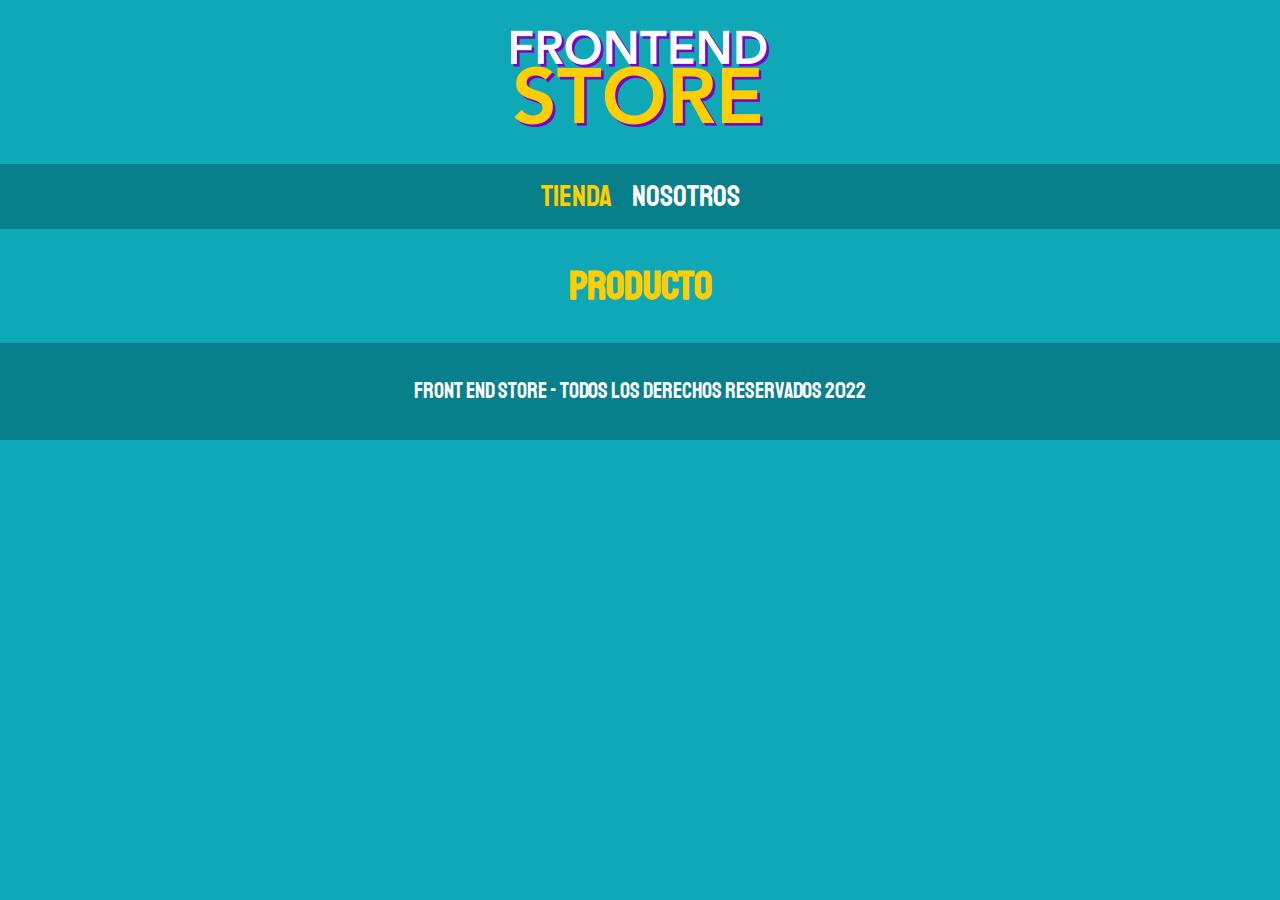
==== productos.html @ ea52cb00 "Primer avance pagina proyecto" ====
<!DOCTYPE html>
<html lang="en">
<head>
    <meta charset="UTF-8">
    <meta http-equiv="X-UA-Compatible" content="IE=edge">
    <meta name="viewport" content="width=device-width, initial-scale=1.0">
    <title>FrontEnd Store</title>
    <link rel="stylesheet" href="css/normalize.css">
    <link rel="preconnect" href="https://fonts.googleapis.com">
    <link rel="preconnect" href="https://fonts.gstatic.com" crossorigin>
    <link href="https://fonts.googleapis.com/css2?family=Staatliches&display=swap" rel="stylesheet">
    <link rel="stylesheet" href="css/style.css">
</head>
<body>
    <header class="header"> 
        <a href="index.html">
            <img class="header__logo" src="img/logo.png" alt="Logotipo">
        </a>
    </header>

    <nav class="navegacion">
        <a class="navegacion__enlace navegacion__enlace--activo" href="index.html">Tienda</a>
        <a class="navegacion__enlace" href="nosotros.html">Nosotros</a>
    </nav>

    <main>
        <h1>Producto</h1>
    </main>


    <footer class="footer">
        <p class="footer__texto">Front End Store - Todos los derechos Reservados 2022</p>
    </footer>

</body>
</html>
---- css/style.css ----
:root{
    --primario:#0FA8B6;
    --primarioOscuro:#07808B;
    --secundario:#FFCE00;
    --SecundarioOscuro:rgb(233,287,2);
    --blanco: #FFF;
    --negro: #000;
    --fuentePrincipal: 'Staatliches', cursive;;
}

html{
    box-sizing: border-box;
    font-size: 62.5%;
    /*scroll-snap-type: y mandatory; /*para hacer efecto roll a seccion especifica*/
}
*, *:before, *:after {
    box-sizing: inherit;
}

/* GLOBALES*/

body{
    background-color: var(--primario);
    font-size: 1.6rem;
    line-height: 1.5; /*interlineado - base de la fuente*/
}

p{
    font-size: 1.8rem;
    font-family:Arial, Helvetica, sans-serif;
    color:var(--blanco);
}

a{
    text-decoration: none;
}

img{
    max-width: 100%;
}

.contenedor{
    max-width: 120rem;
    margin: 0 auto;
}

h1,h2,h3 {
    text-align: center;
    color: var(--secundario);
    font-family: var(--fuentePrincipal);
}

h1{
    font-size: 4rem;
}

h2{
    font-size: 3.2rem;
}

h3{
    font-size: 2.4rem;
}

/*HEADER*/

.header{
    display: flex;
    justify-content: center;
}

.header__logo{
    margin: 3rem 0;
}

/*FOOTER*/
.footer{
    background-color: var(--primarioOscuro);
    padding: 1rem 0;
    margin-top: 2rem;
}

.footer__texto{
    font-family: var(--fuentePrincipal);
    font-size: 2.2rem;
    text-align: center;
}

/*NAVEGACION*/

.navegacion{ /*bloque*/
    display: flex;
    justify-content: center;
    background-color: var(--primarioOscuro);
    padding: 1rem 0;
    gap: 2rem; /*separa los elementos de la navegacion, forma nueva, ojo soporte navegadores*/
}

.navegacion__enlace{ /*elemento*/
    color:var(--blanco);
    font-family: var(--fuentePrincipal);
    font-size: 3rem;
    /*margin-right: 2rem; /*forma antigua*/
}

/*.navegacion__enlac:last-of-type{
    margin-right: 0; /*forma antigua
}*/

.navegacion__enlace--activo,.navegacion__enlace:hover { /*modificador -activo*/
    color: var(--secundario);
}

/*GRID*/
.grid{
    display: grid;
    grid-template-columns: repeat(2, 1fr);
    gap: 2rem;
}

@media (min-width: 768px) {
    .grid{
        grid-template-columns:repeat(3, 1fr);
    }
}

/*PRODUCTOS*/

.producto{
    background-color: var(--primarioOscuro);
    padding: 1rem;
}

.producto__imagen{
    width: 100%;
}

.producto__nombre{
    font-size: 4rem;
}
.producto__precio{
    font-size: 2.8rem;
    color:var(--secundario)
}

.producto__nombre, .producto__precio{
    text-align: center;
    font-family: var(--fuentePrincipal);
    margin: 1rem 0;
    line-height: 1.2;
}

/*GRAFICOS*/
.grafico{
    min-height: 30rem;
    background-repeat: no-repeat; /*no repetir la imagen en el recuadro por default*/
    background-size: cover; /*cubrir todo el recuadro con la imagen*/
    grid-column: 1 / 3;
}

.grafico--camisas{
    grid-row: 2 / 3;
    background-image: url(../img/grafico1.jpg);
}

.grafico--node{
    background-image: url(../img/grafico2.jpg);
    grid-row: 8 / 9;
} 

@media (min-width: 768px) {
    .grafico--node{
        grid-row: 5 / 6;
        grid-column: 2 / -1;
    }    
}

/**NOSOTROS**/
.nosotros__contenido{
    margin-left: 1rem;
}
.nosotros{
    display: grid;
    grid-template-rows: repeat(2, auto);
}

@media (min-width: 768px) {
    .nosotros{
        grid-template-columns: repeat(2, 1fr);
        column-gap: 2rem;
    }   
}

.nosotros__imagen{
    grid-row: 1 / 2;
    width: 100%;
    margin-right: 1rem;
}

@media (min-width: 768px) {
    .nosotros__imagen{
        grid-column: 2 / 3;
    }   
}

/*BLOQUES*/

.bloques{
    display: grid;
    grid-template-columns: repeat(2, 1fr);
    gap: 2rem;

}

@media (min-width: 768px) {
    .bloques{
        grid-template-columns: repeat(4, auto);
    }
    
}

.bloque{
    text-align: center;
}

.bloque__titulo{
    margin:0:
}

.bloque__imagen{
    width:100%;
}
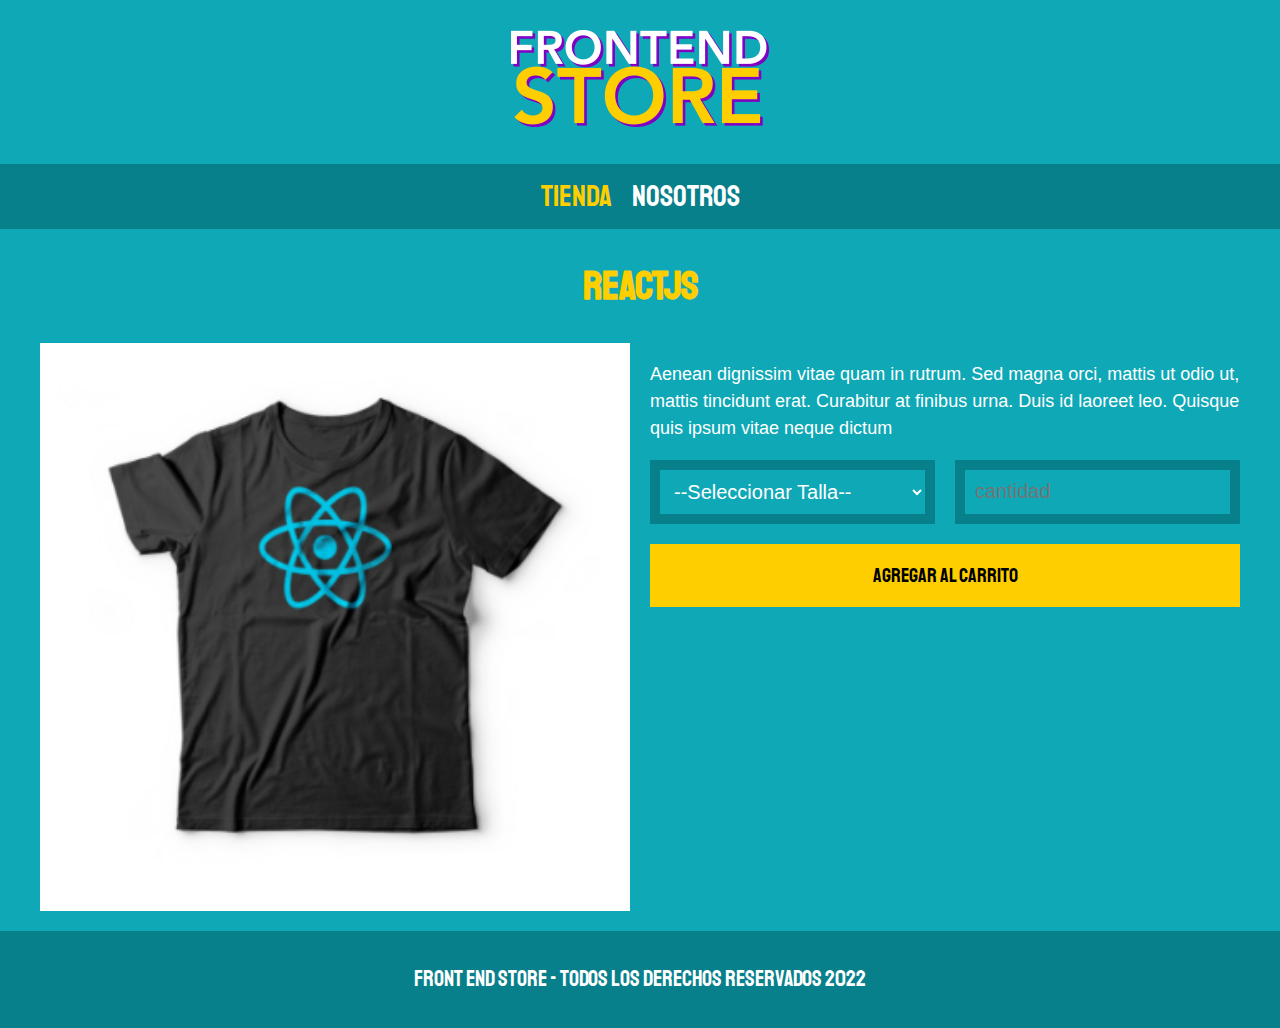
==== commit a4a418bd: "Complemento pagina producto" ====
--- a/productos.html
+++ b/productos.html
@@ -23,8 +23,30 @@
         <a class="navegacion__enlace" href="nosotros.html">Nosotros</a>
     </nav>
 
-    <main>
-        <h1>Producto</h1>
+    <main class="contenedor">
+        <h1>ReactJS</h1>
+
+        <div class="camisa">
+            
+            <img class="camisa__imagen" src="img/3.jpg" alt="Imagen del producto">
+
+            <div class="camisa__contenido">
+                <p>Aenean dignissim vitae quam in rutrum. Sed magna orci, mattis ut odio ut, mattis tincidunt erat. Curabitur at finibus urna. Duis id laoreet leo. Quisque quis ipsum vitae neque dictum </p>
+
+            <form class="formulario">
+                <select class="formulario__campo">
+                    <option disabled selected>--Seleccionar Talla--</option>
+                    <option>Pequeña</option>
+                    <option>Mediana</option>
+                    <option>Grande</option>
+                </select>
+                
+                <input class="formulario__campo" type="number" placeholder="cantidad" min="1" max="10">
+                
+                <input class="formulario__submit" type="submit" value="Agregar al carrito">
+            </form>
+            </div>
+        </div>
     </main>
 
 
--- a/css/style.css
+++ b/css/style.css
@@ -2,7 +2,7 @@
     --primario:#0FA8B6;
     --primarioOscuro:#07808B;
     --secundario:#FFCE00;
-    --SecundarioOscuro:rgb(233,287,2);
+    --SecundarioOscuro:rgb(233,187,2);
     --blanco: #FFF;
     --negro: #000;
     --fuentePrincipal: 'Staatliches', cursive;;
@@ -36,7 +36,7 @@
 }
 
 img{
-    max-width: 100%;
+    width: 100%;
 }
 
 .contenedor{
@@ -227,6 +227,47 @@
     margin:0:
 }
 
-.bloque__imagen{
-    width:100%;
+/*PAGINA DEL PRODUCTO*/
+
+@media (min-width: 768px) {
+    .camisa{
+        display:grid;
+        grid-template-columns: repeat(2, 1fr);
+        column-gap: 2rem;
+    }
+}
+
+.formulario{
+    display:grid;
+    grid-template-columns: repeat(2, 1fr);
+    gap: 2rem;
+}
+
+.formulario__campo{
+    /*border-color: var(--primarioOscuro);
+    border-width: 1rem;
+    border-style: solid;*/
+    border: 1rem solid var(--primarioOscuro); /*abreviado*/
+    background-color: transparent;
+    color: var(--blanco);
+    font-size: 2rem;
+    font-family: Arial, Helvetica, sans-serif;
+    padding: 1rem;
+    /*appearence: none; quitarle flecha desplegable*/
+
+}
+
+.formulario__submit{
+    background-color: var(--secundario);
+    border: none;
+    font-size: 2rem;
+    font-family: var(--fuentePrincipal);
+    padding: 2rem;
+    transition: background-color font-size .3s ease; /*efecto transicion cambio color boton*/ 
+    grid-column: 1 / 3;
+}
+
+.formulario__submit:hover{
+    cursor: pointer;
+    background-color: var(--SecundarioOscuro);
 }